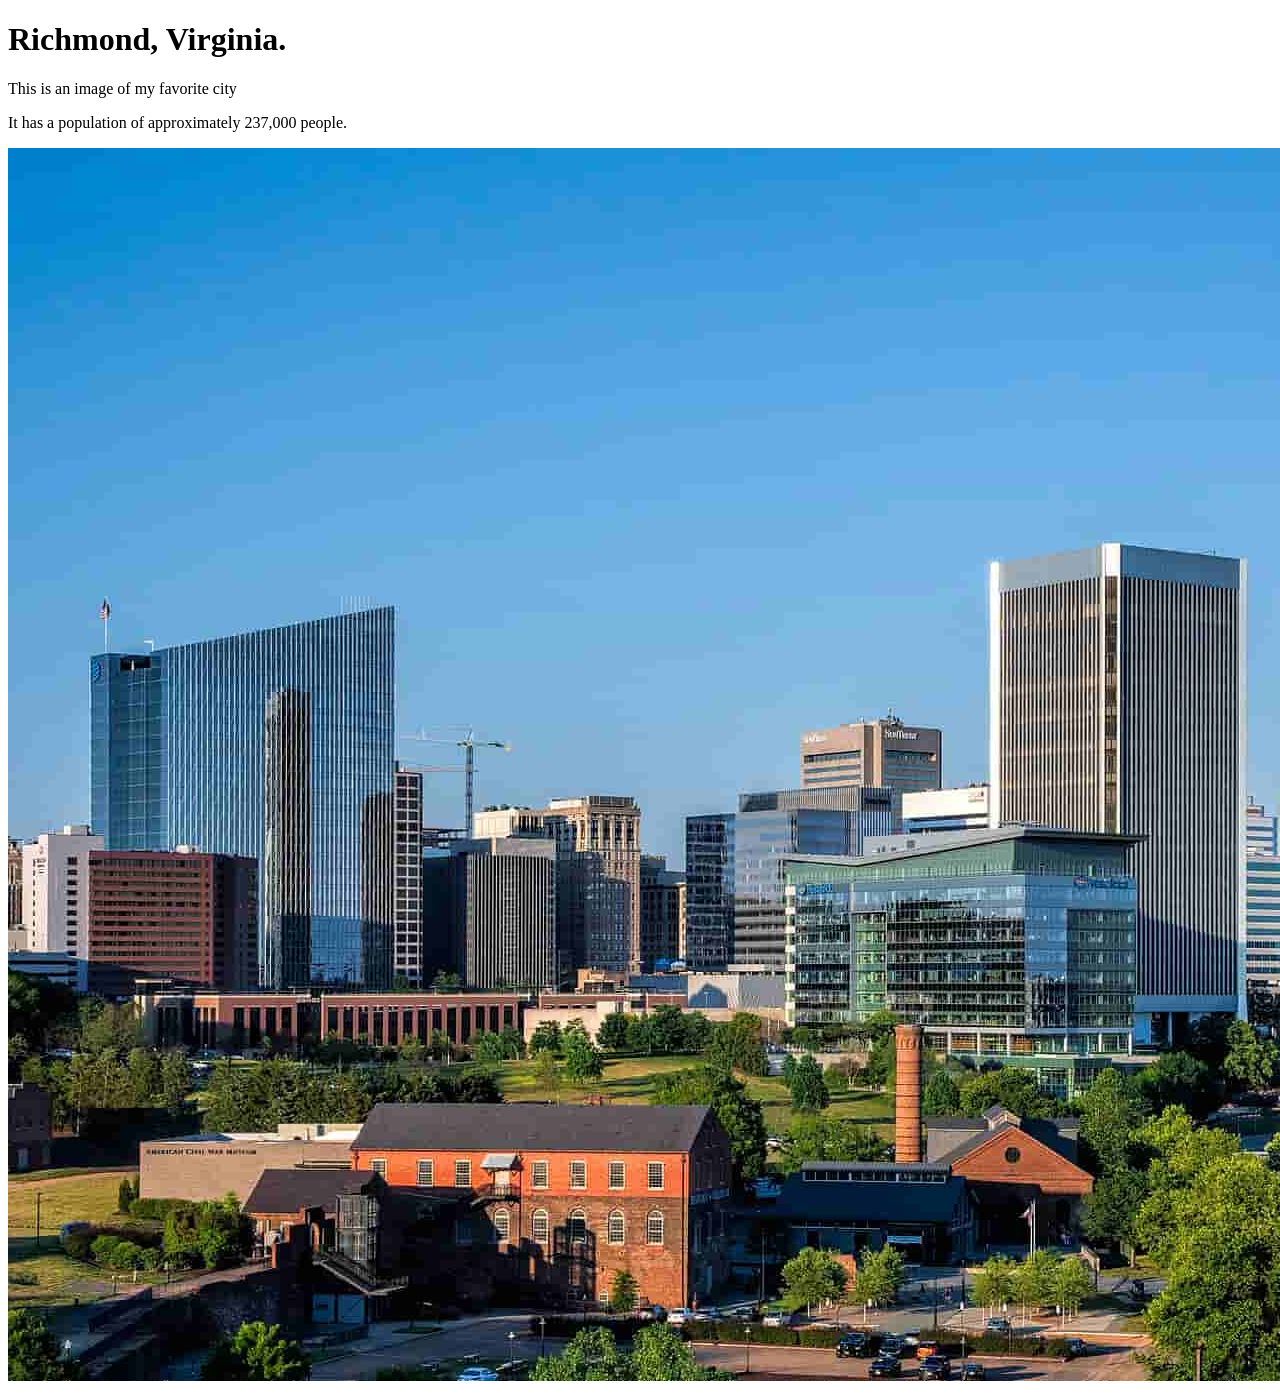
==== week01/favorite-city.html @ 8cf98627 "Wk1 Code along" ====
<!DOCTYPE html>
<html lang="en">

<head>
    <meta charset="UTF-8">
    <meta name="viewport" content="width=device-width, initial-scale=1.0">
    <title>My Favorite City</title>
</head>

<body>
    <h1>Richmond, Virginia.</h1>
    <p>This is an image of my favorite city</p>
    <p>It has a population of approximately 237,000 people.</p>
    <img src="images/downtown-richmond.jpg" alt="Downtown Richmond Skyline">
</body>

</html>
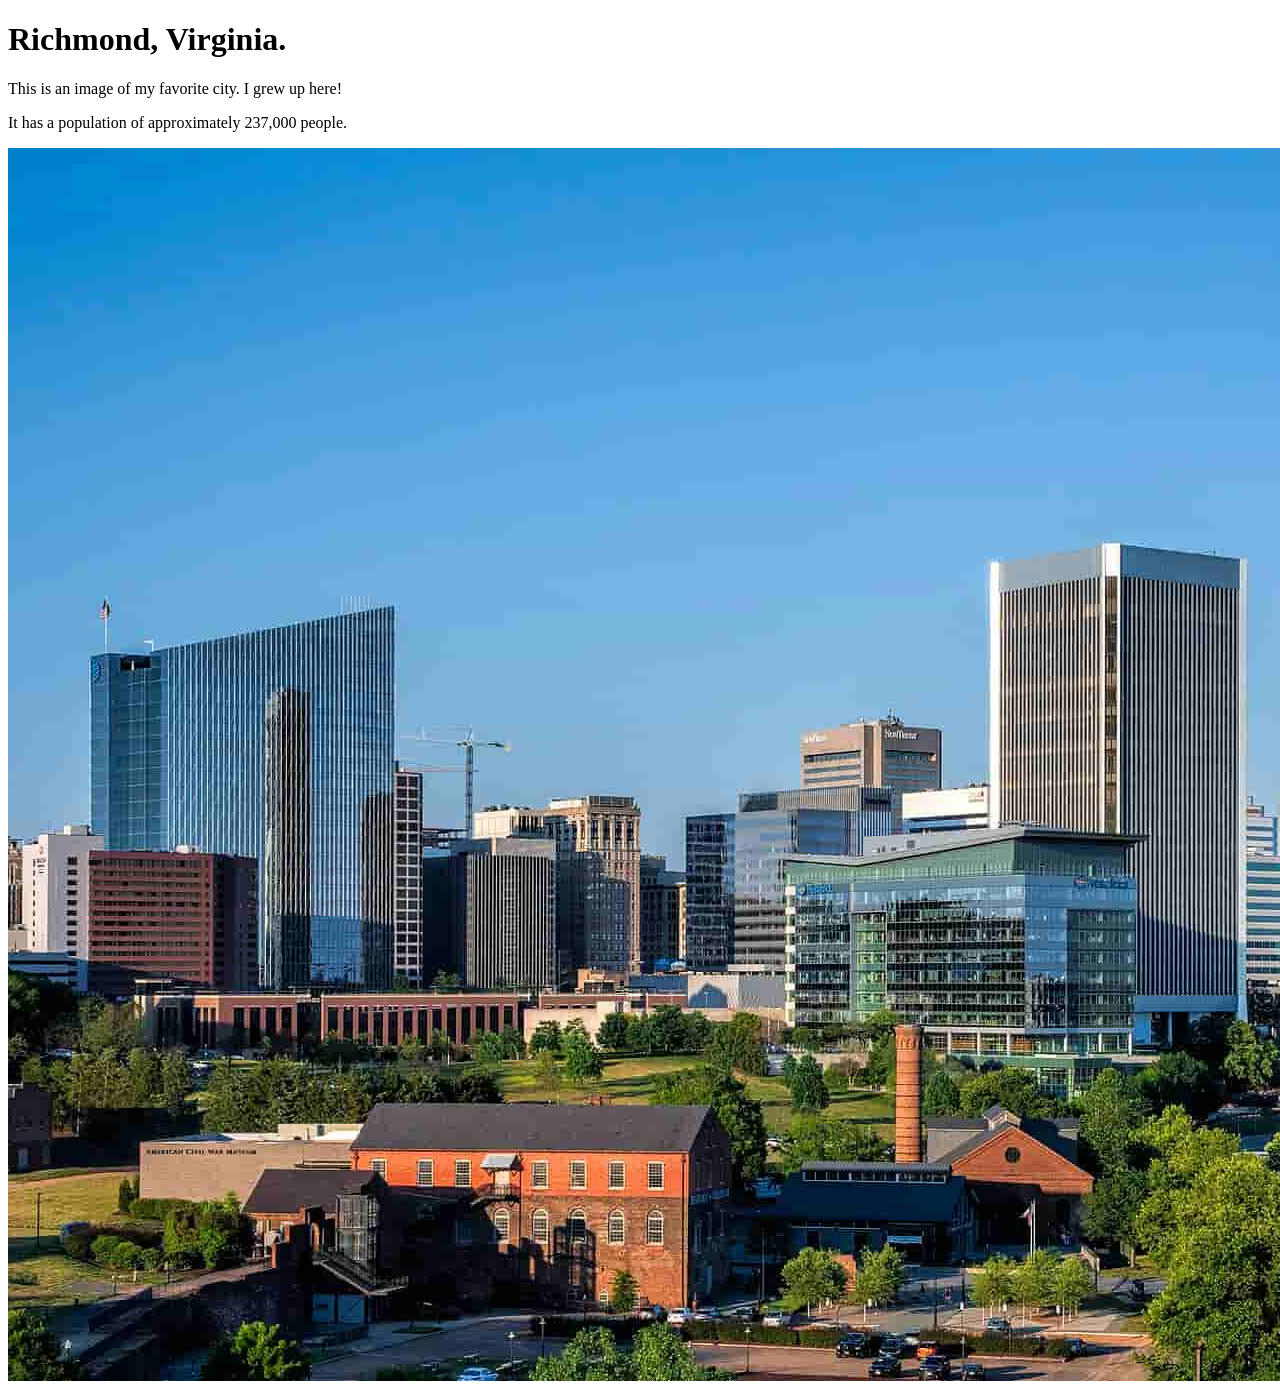
==== commit a0b50864: "Week 1 code along" ====
--- a/week01/favorite-city.html
+++ b/week01/favorite-city.html
@@ -9,7 +9,7 @@
 
 <body>
     <h1>Richmond, Virginia.</h1>
-    <p>This is an image of my favorite city</p>
+    <p>This is an image of my favorite city. I grew up here!</p>
     <p>It has a population of approximately 237,000 people.</p>
     <img src="images/downtown-richmond.jpg" alt="Downtown Richmond Skyline">
 </body>
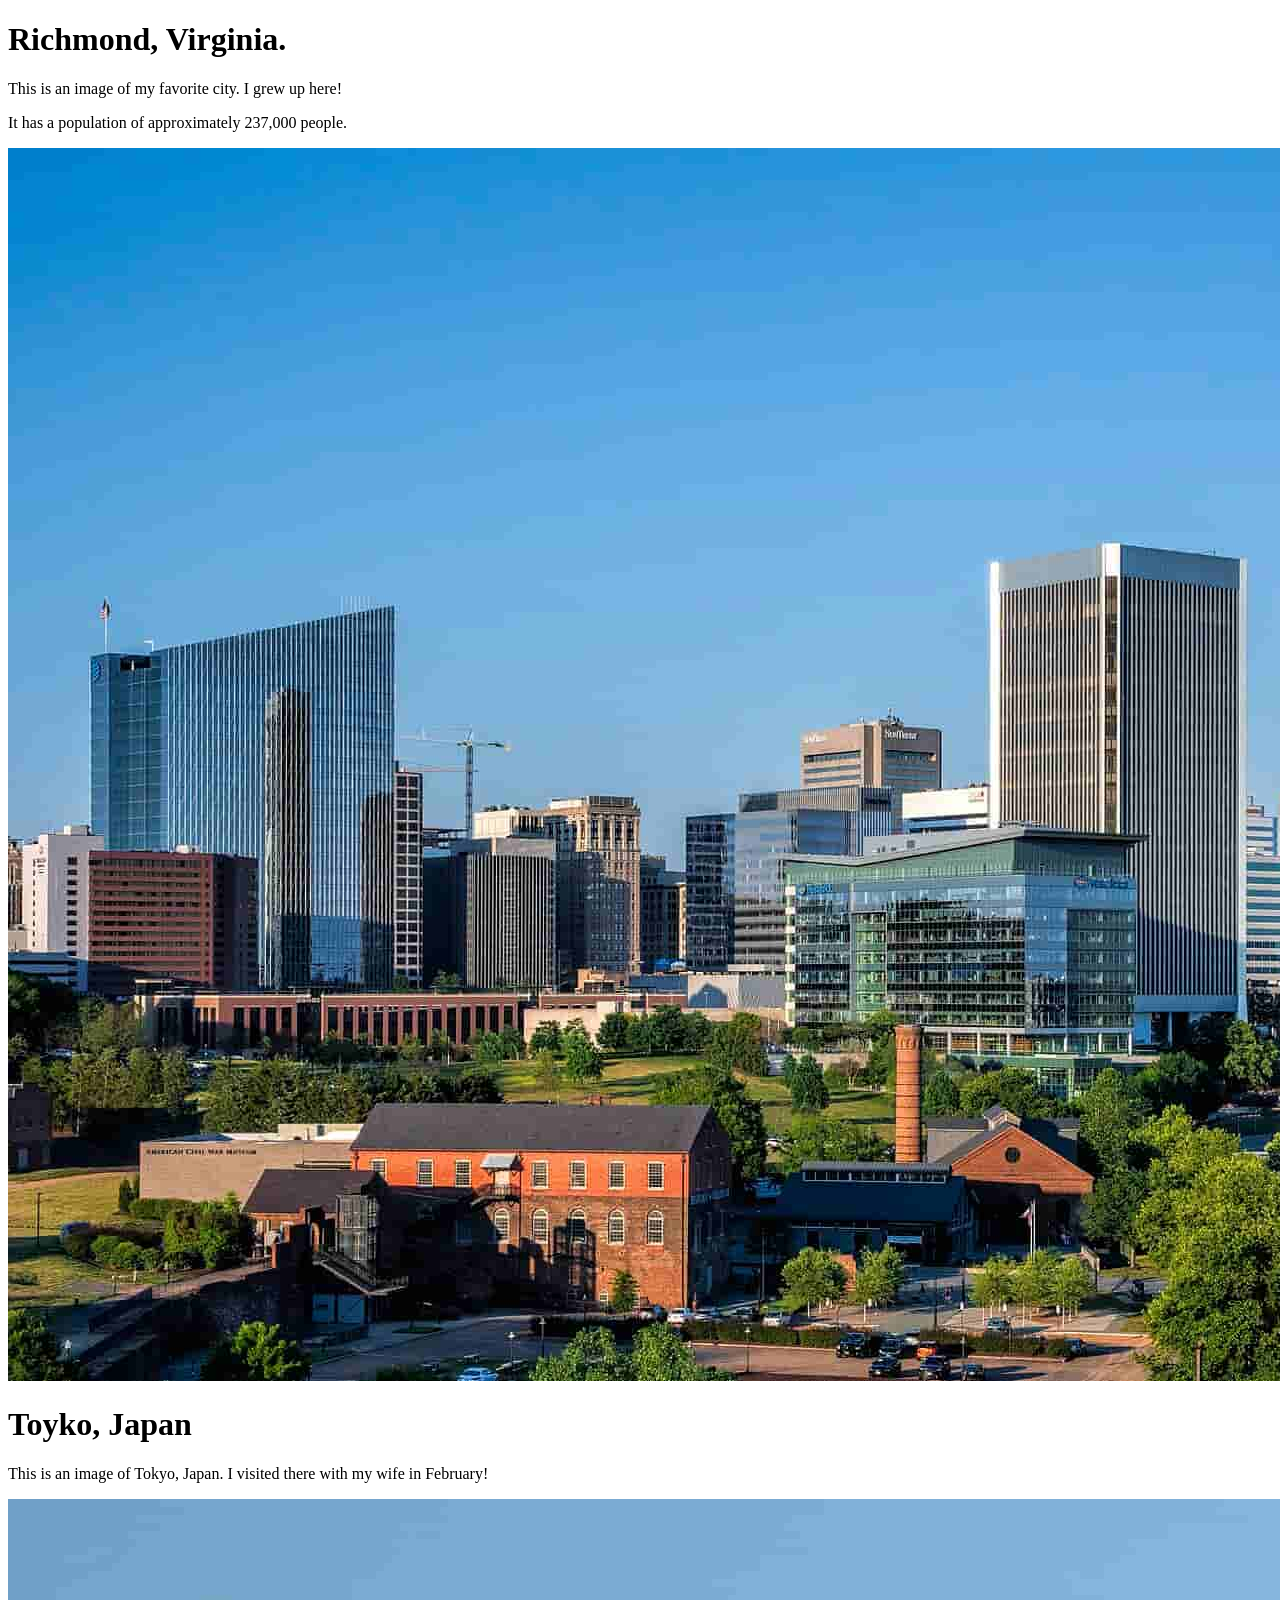
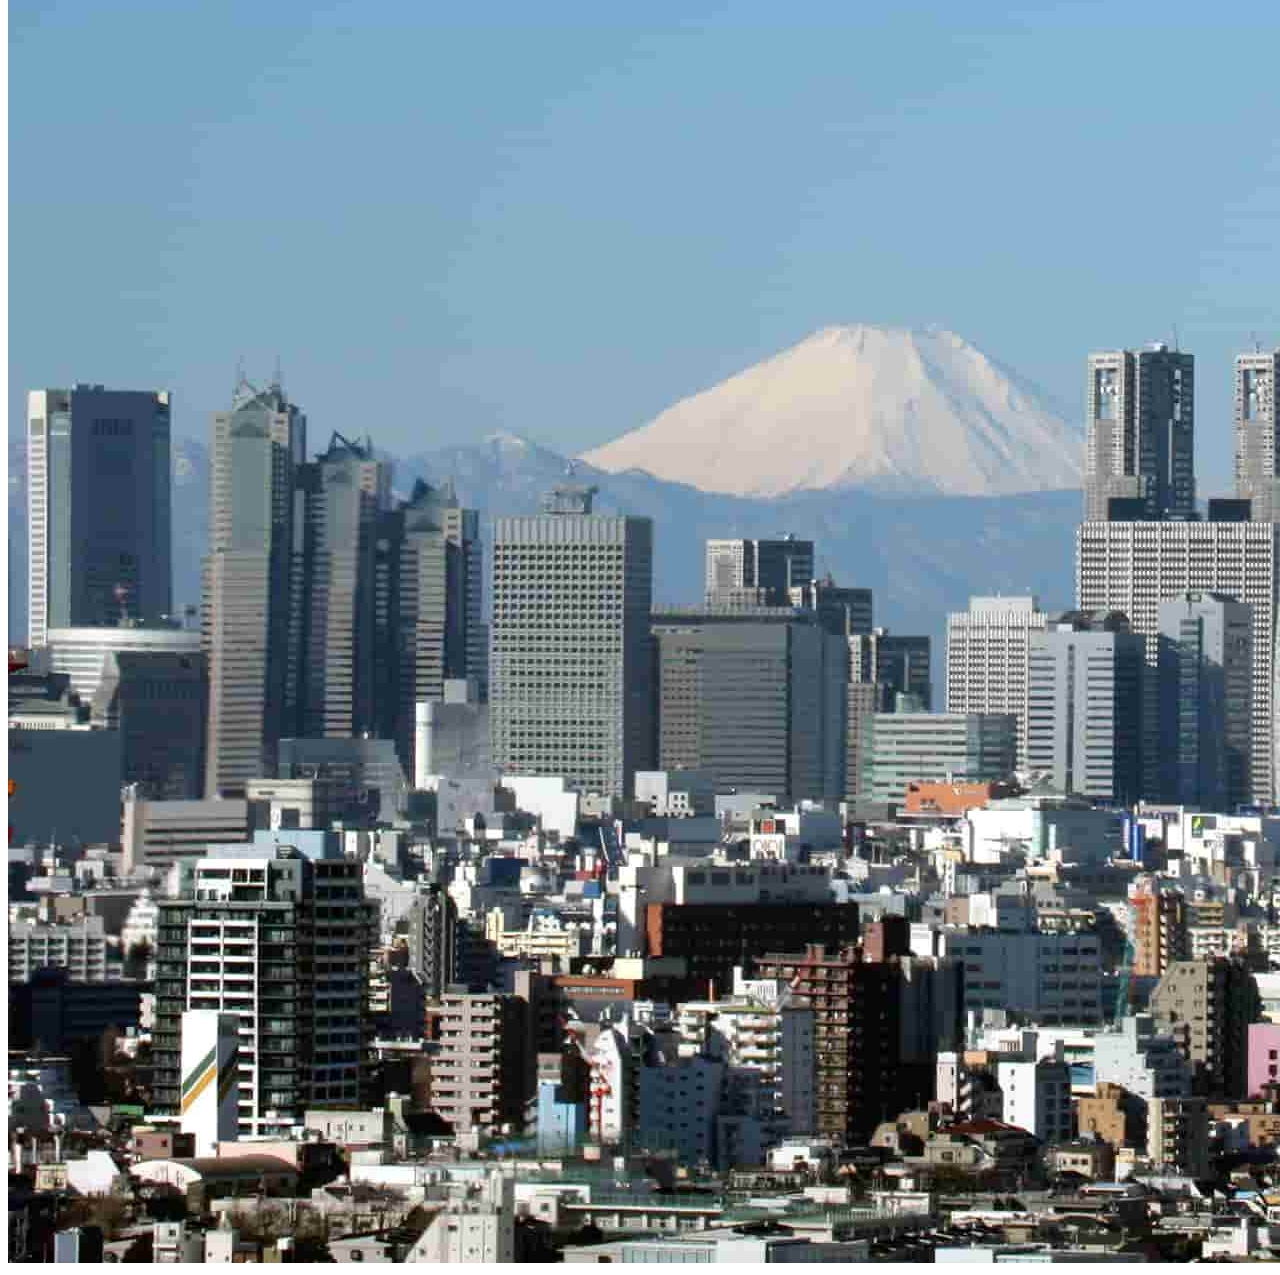
==== commit 77a6d4c0: "wk 1 code alone with added city" ====
--- a/week01/favorite-city.html
+++ b/week01/favorite-city.html
@@ -12,6 +12,10 @@
     <p>This is an image of my favorite city. I grew up here!</p>
     <p>It has a population of approximately 237,000 people.</p>
     <img src="images/downtown-richmond.jpg" alt="Downtown Richmond Skyline">
+
+    <h1>Toyko, Japan</h1>
+    <P>This is an image of Tokyo, Japan. I visited there with my wife in February!</P>
+    <img src="images/toyko-skyscrapers.jpg" alt="Tokyo Skyline">
 </body>
 
 </html>
